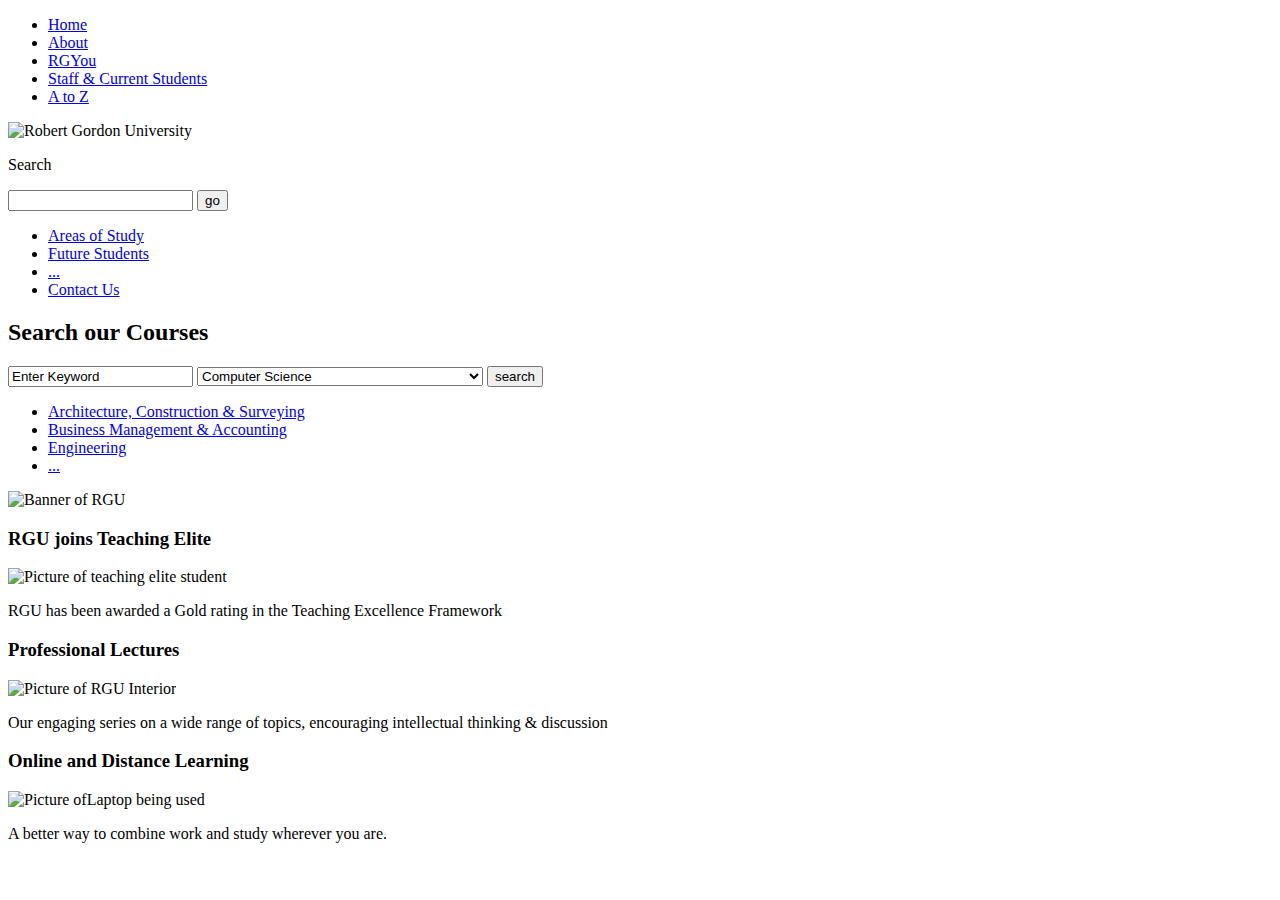
==== index.html @ 9d02fbdc "Hello" ====
<!DOCTYPE html>
<html lang="en">
<head>
    <meta charset="UTF-8">
    <title>RGU Homepage</title>
</head>
<body>

    <header>

            <div id="quicklinks">
                <ul>
                    <li><a href="#">Home</a> </li>
                    <li><a href="#">About</a> </li>
                    <li><a href="#">RGYou</a> </li>
                    <li><a href="#">Staff & Current Students</a> </li>
                    <li><a href="#">A to Z</a> </li>

                </ul>
            </div>

            <img id="rgu_logo" src="RGU_logo.jpg" alt="Robert Gordon University">

            <div id="searchbox">
                    <form>
                        <p>Search</p>
                        <input type ="text" name="Searchfield">
                        <input type ="submit" value ="go">
                    </form>
            </div>

            <nav>
                <ul>
                    <li><a href="#">Areas of Study</a> </li>
                    <li><a href="#">Future Students</a> </li>
                    <li><a href="#">...</a> </li>
                    <li><a href="#">Contact Us</a> </li>
                </ul>
            </nav>
    </header>

        <main>
            <!--Section 1 -->
            <section>
                <h2> Search our Courses</h2>


            <form>
                <input type ="text" name ="keyboardbox" value="Enter Keyword">
                <select>
                    <option value ="compsci">Computer Science</option>
                    <option value ="compsci">Digital Media</option>
                    <option value ="compsci">Computer Network Management and Design</option>
                    <option value ="compsci">Other</option>
                </select>
                <input type="submit" value = search>
            </form>
            <ul>
                <li><a href="#">Architecture, Construction & Surveying</a> </li>
                <li><a href="#">Business Management & Accounting</a> </li>
                <li><a href="#">Engineering</a> </li>
                <li><a href="#">...</a> </li>
            </ul>

            </section>
            <!--Section 2 -->
            <section>
                <img src="banner.jpg" alt ="Banner of RGU">
            </section>
            <!--Section 3 -->
            <section>
                <!--Article 1 -->
                <article>
                    <h3>RGU joins Teaching Elite</h3>
                    <img src="teaching.jpg" alt ="Picture of teaching elite student">
                    <p>RGU has been awarded a Gold rating in the Teaching Excellence Framework</p>
                </article>

                <!--Article 2 -->
                <article>
                    <h3>Professional Lectures</h3>
                    <img src="Professional_Lectures.jpg" alt ="Picture of RGU Interior">
                    <p>Our engaging series on a wide range of topics, encouraging intellectual thinking & discussion</p>
                </article>

                <!--Article 3 -->
                <article>
                    <h3>Online and Distance Learning</h3>
                    <img src="Distance_Learning.jpg" alt ="Picture ofLaptop being used">
                    <p>A better way to combine work and study wherever you are.</p>
                </article>

            </section>

        </main>

    <footer>

    </footer>

</body>
</html>
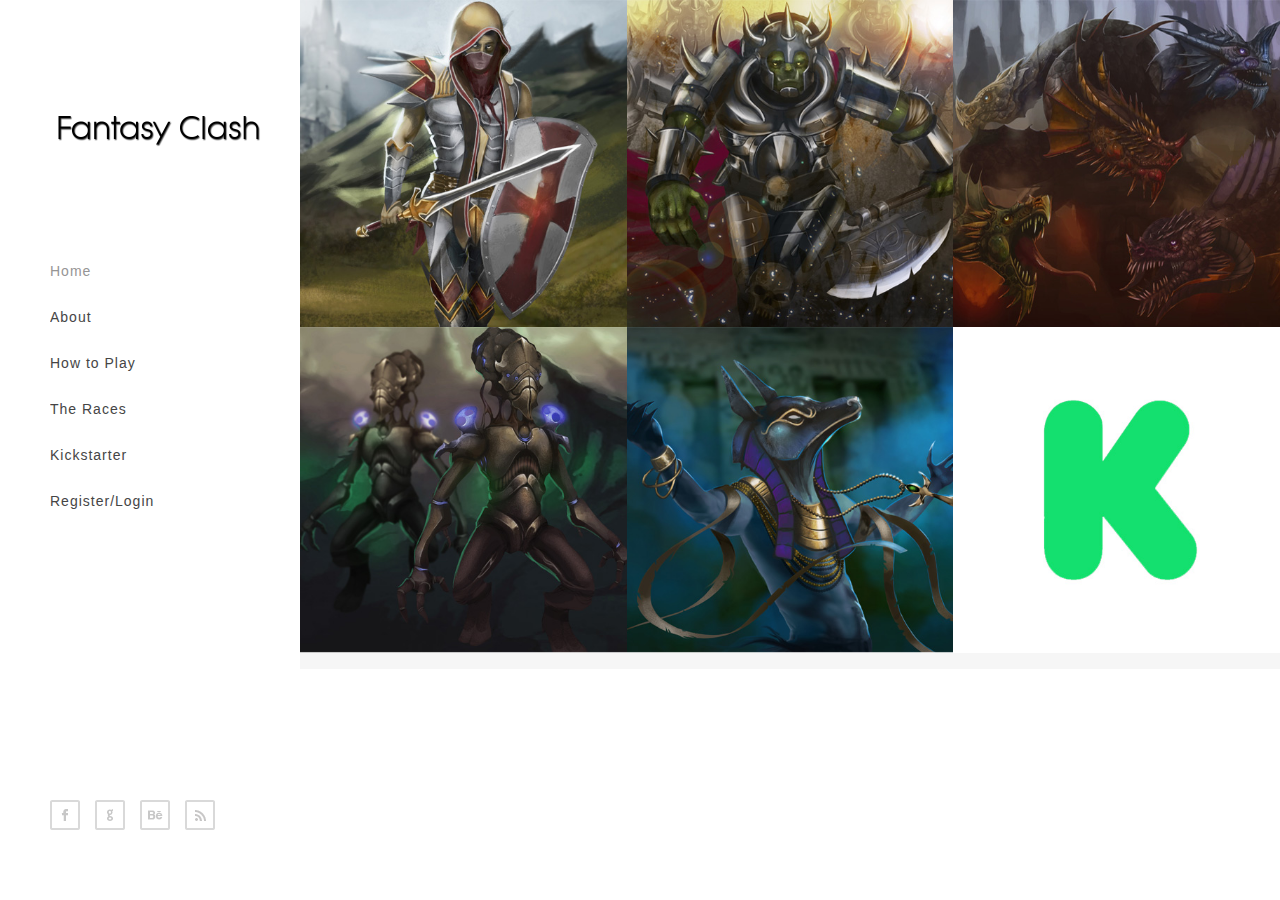
==== commit 8efd6bd2: "Add files via upload" ====
--- a/index.html
+++ b/index.html
@@ -1,102 +1,147 @@
-<!DOCTYPE html>
-<html lang="en">
-<head>
-    <meta charset="UTF-8">
-    <title>RGU Homepage</title>
-</head>
-<body>
-
-    <header>
-
-            <div id="quicklinks">
-                <ul>
-                    <li><a href="#">Home</a> </li>
-                    <li><a href="#">About</a> </li>
-                    <li><a href="#">RGYou</a> </li>
-                    <li><a href="#">Staff & Current Students</a> </li>
-                    <li><a href="#">A to Z</a> </li>
-
-                </ul>
-            </div>
-
-            <img id="rgu_logo" src="RGU_logo.jpg" alt="Robert Gordon University">
-
-            <div id="searchbox">
-                    <form>
-                        <p>Search</p>
-                        <input type ="text" name="Searchfield">
-                        <input type ="submit" value ="go">
-                    </form>
-            </div>
-
-            <nav>
-                <ul>
-                    <li><a href="#">Areas of Study</a> </li>
-                    <li><a href="#">Future Students</a> </li>
-                    <li><a href="#">...</a> </li>
-                    <li><a href="#">Contact Us</a> </li>
-                </ul>
-            </nav>
-    </header>
-
-        <main>
-            <!--Section 1 -->
-            <section>
-                <h2> Search our Courses</h2>
-
-
-            <form>
-                <input type ="text" name ="keyboardbox" value="Enter Keyword">
-                <select>
-                    <option value ="compsci">Computer Science</option>
-                    <option value ="compsci">Digital Media</option>
-                    <option value ="compsci">Computer Network Management and Design</option>
-                    <option value ="compsci">Other</option>
-                </select>
-                <input type="submit" value = search>
-            </form>
-            <ul>
-                <li><a href="#">Architecture, Construction & Surveying</a> </li>
-                <li><a href="#">Business Management & Accounting</a> </li>
-                <li><a href="#">Engineering</a> </li>
-                <li><a href="#">...</a> </li>
-            </ul>
-
-            </section>
-            <!--Section 2 -->
-            <section>
-                <img src="banner.jpg" alt ="Banner of RGU">
-            </section>
-            <!--Section 3 -->
-            <section>
-                <!--Article 1 -->
-                <article>
-                    <h3>RGU joins Teaching Elite</h3>
-                    <img src="teaching.jpg" alt ="Picture of teaching elite student">
-                    <p>RGU has been awarded a Gold rating in the Teaching Excellence Framework</p>
-                </article>
-
-                <!--Article 2 -->
-                <article>
-                    <h3>Professional Lectures</h3>
-                    <img src="Professional_Lectures.jpg" alt ="Picture of RGU Interior">
-                    <p>Our engaging series on a wide range of topics, encouraging intellectual thinking & discussion</p>
-                </article>
-
-                <!--Article 3 -->
-                <article>
-                    <h3>Online and Distance Learning</h3>
-                    <img src="Distance_Learning.jpg" alt ="Picture ofLaptop being used">
-                    <p>A better way to combine work and study wherever you are.</p>
-                </article>
-
-            </section>
-
-        </main>
-
-    <footer>
-
-    </footer>
-
-</body>
+<!DOCTYPE html>
+<html lang="en">
+<head>
+	<title>Fantasy Clash</title>
+	<meta charset="utf-8">
+	<meta name="viewport" content="width=device-width, initial-scale=1.0, minimum-scale=1.0" />
+	<link rel="stylesheet" type="text/css" href="css/reset.css">
+	<link rel="stylesheet" type="text/css" href="css/main.css">
+    <script type="text/javascript" src="js/jquery.js"></script>
+    <script type="text/javascript" src="js/main.js"></script>
+</head>
+<body>
+
+	<header>
+		<div class="logo">
+			<a href="index.html"><img src="img/logo1.png" title="Fantasy Clash" alt="Fantasy Clash"/></a>
+		</div><!-- end logo -->
+
+		<div id="menu_icon"></div>
+		<nav>
+			<ul>
+				<li><a href="index.html" class="selected">Home</a></li>
+				<li><a href="#">About</a></li>
+				<li><a href="#">How to Play</a></li>
+				<li><a href="#">The Races</a></li>
+				<li><a href="#">Kickstarter</a></li>
+                <li><a href="#">Register/Login</a></li>
+			</ul>
+		</nav><!-- end navigation menu -->
+
+		<div class="footer clearfix">
+			<ul class="social clearfix">
+				<li><a href="#" class="fb" data-title="Facebook"></a></li>
+				<li><a href="#" class="google" data-title="Google +"></a></li>
+				<li><a href="#" class="behance" data-title="Behance"></a></li>
+				<!--<li><a href="#" class="twitter" data-title="Twitter"></a></li>
+				<li><a href="#" class="dribble" data-title="Dribble"></a></li>-->
+				<li><a href="#" class="rss" data-title="RSS"></a></li>
+			</ul><!-- end social -->
+
+			
+		</div ><!-- end footer -->
+	</header><!-- end header -->
+
+	<section class="main clearfix">
+		<div class="work">
+			<a href="inner.html">
+				<img src="img/templars.jpg" class="media" alt=""/>
+				<div class="caption">
+					<div class="work_title">
+						<h1>The Humans</h1>
+					</div>
+				</div>
+			</a>
+		</div>
+
+		<div class="work">
+			<a href="#">
+				<img src="img/heavies.jpg" class="media" alt=""/>
+				<div class="caption">
+					<div class="work_title">
+						<h1>The Orcs</h1>
+					</div>
+				</div>
+			</a>
+		</div>
+
+		<div class="work">
+			<a href="#">
+				<img src="img/dragons.jpg" class="media" alt=""/>
+				<div class="caption">
+					<div class="work_title">
+						<h1>The Dragons</h1>
+					</div>
+				</div>
+			</a>
+		</div>
+
+		<div class="work">
+			<a href="#">
+				<img src="img/ailens.jpg" class="media" alt=""/>
+				<div class="caption">
+					<div class="work_title">
+						<h1>The Ailens</h1>
+					</div>
+				</div>
+			</a>
+		</div>
+
+		<div class="work">
+			<a href="#">
+				<img src="img/priest.jpg" class="media" alt=""/>
+				<div class="caption">
+					<div class="work_title">
+						<h1>The Aegyptus</h1>
+					</div>
+				</div>
+			</a>
+		</div>
+
+		<div class="work">
+			<a href="#">
+				<img src="img/kickstarter.jpg" class="media" alt=""/>
+				<div class="caption">
+					<div class="work_title">
+						<h1>Our Kickstarter</h1>
+					</div>
+				</div>
+			</a>
+		</div>
+
+		<div class="work">
+			<a href="inner.html">
+				<img src="img/wor2.jpg" class="media" alt=""/>
+				<div class="caption">
+					<div class="work_title">
+						<h1>culpa qui officia deserunt mollit</h1>
+					</div>
+				</div>
+			</a>
+		</div>
+
+		<div class="work">
+			<a href="inner.html">
+				<img src="img/work.jpg" class="media" alt=""/>
+				<div class="caption">
+					<div class="work_title">
+						<h1>culpa qui officia deserunt mollit</h1>
+					</div>
+				</div>
+			</a>
+		</div>
+
+		<div class="work">
+			<a href="inner.html">
+				<img src="img/work.jpg" class="media" alt=""/>
+				<div class="caption">
+					<div class="work_title">
+						<h1>culpa qui officia deserunt mollit</h1>
+					</div>
+				</div>
+			</a>
+		</div>
+	</section><!-- end main -->
+	
+</body>
 </html>--- a/css/main.css
+++ b/css/main.css
@@ -0,0 +1,589 @@
+   
+    
+    - Fonts
+    - General CSS
+    - Header
+    - Home/portfolio 
+    - Inner page 
+    - Map/Contact page  
+    - Tooltip 
+    - Responsive code
+  
+    
+*/
+
+
+
+/*  Fonts  */
+@font-face {
+    font-family: 'raleway-regular';
+    src: url('../fonts/raleway-regular.eot');
+    src: url('../fonts/raleway-regular.eot?#iefix') format('embedded-opentype'),
+         url('../fonts/raleway-regular.woff') format('woff'),
+         url('../fonts/raleway-regular.ttf') format('truetype'),
+         url('../fonts/raleway-regular.svg#ralewayregular') format('svg');
+    font-weight: normal;
+    font-style: normal;
+
+}
+
+
+@font-face {
+    font-family: 'raleway-bold';
+    src: url('../fonts/raleway-bold.eot');
+    src: url('../fonts/raleway-bold.eot?#iefix') format('embedded-opentype'),
+         url('../fonts/raleway-bold.woff') format('woff'),
+         url('../fonts/raleway-bold.ttf') format('truetype'),
+         url('../fonts/raleway-bold.svg#ralewaybold') format('svg');
+    font-weight: normal;
+    font-style: normal;
+
+}
+
+
+@font-face {
+    font-family: 'raleway-semibold';
+    src: url('../fonts/raleway-semibold.eot');
+    src: url('../fonts/raleway-semibold.eot?#iefix') format('embedded-opentype'),
+         url('../fonts/raleway-semibold.woff') format('woff'),
+         url('../fonts/raleway-semibold.ttf') format('truetype'),
+         url('../fonts/raleway-semibold.svg#ralewaysemibold') format('svg');
+    font-weight: normal;
+    font-style: normal;
+
+}
+
+
+
+/*  General CSS*/
+body{
+    background: #fff;
+}
+
+.wrapper{
+    width: 92.72727272727273%;
+    margin: 0 auto;
+}
+
+header ul.social li a,
+.main .work a .caption,
+header nav ul li a{
+    transition:all .1s linear;
+    -webkit-transition:all .1s linear;
+    -moz-transition:all .1s linear;
+    -o-transition:all .1s linear;
+}
+
+h1, h2, h3, h4, h5 ,h6{
+    color: #4b4848;
+    font-family: "raleway-regular", arial;
+    letter-spacing: 1px;
+}
+
+h1              { font-size: 2em; margin: .67em 0 }
+h2              { font-size: 1.5em; margin: .75em 0 }
+h3              { font-size: 1.17em; margin: .83em 0 }
+h5              { font-size: .83em; margin: 1.5em 0 }
+h6              { font-size: .75em; margin: 1.67em 0 }
+h1, h2, h3, h4,
+h5, h6          { font-weight: bolder }
+
+.clearfix:before,  
+.clearfix:after {  
+    content: " ";  
+    display: table;  
+}  
+.clearfix:after {  
+    clear: both;  
+}  
+ 
+.clearfix {  
+    *zoom: 1;  
+}
+
+
+
+
+
+
+
+/*  Header  */
+@media (min-width:1099px){
+    header{
+        display: block;
+        position: fixed;
+        top: 0;
+        left: 0;
+        width: 250px;
+        min-height: 100%;
+        padding: 0 0 0 50px;
+        background: #ffffff; 
+        float: left;
+        overflow: hidden;
+        z-index: 9999;
+    }
+
+    header .logo{
+        margin-top: 100px;
+    }
+
+    header nav ul{
+        display: block;
+        overflow: hidden;
+        margin-top: 100px;
+        list-style: none;
+    }
+
+    header nav ul li{
+        display: block;
+        margin-bottom: 30px;
+    }
+
+    header nav ul li a{
+        color: #454545;
+        font-family: "raleway-regular", arial;
+        font-size: 14px;
+        text-decoration: none;
+        letter-spacing: 1px;
+    }
+
+    header nav ul li a:hover,
+    header nav ul li a.selected{
+        color: #969595;
+    }
+
+    header .footer{
+        position: absolute;
+        bottom: 50px;
+    }
+
+    header ul.social{
+        list-style: none;
+        margin-bottom: 5px;
+    }
+
+    header ul.social li{
+        display: block;
+        float: left;
+        position: relative;
+        margin: 0 15px 15px 0;
+    }
+
+
+    header ul.social li a{
+        display: block;
+        width: 30px;
+        height: 30px;
+        background: url('../img/sm.png') no-repeat;
+        background-position: 0 0;
+    }
+
+
+    header ul.social li a:hover{
+        background: url('../img/sm_hover.png') no-repeat;
+    }
+
+
+
+    header ul.social li a.fb,
+    header ul.social li a.fb:hover{
+        background-position: 0 0;
+    }
+
+
+    header ul.social li a.google,
+    header ul.social li a.google:hover{
+        background-position: -31px 0;
+    }
+
+    header ul.social li a.behance,
+    header ul.social li a.behance:hover{
+        background-position: -62px 0;
+    }
+
+    header ul.social li a.twitter,
+    header ul.social li a.twitter:hover{
+        background-position: -93px 0;
+    }
+
+    header ul.social li a.dribble,
+    header ul.social li a.dribble:hover{
+        background-position: -124px 0;
+    }
+
+    header ul.social li a.rss,
+    header ul.social li a.rss:hover{
+        background-position: -155px 0;
+    }
+
+    header .rights p{
+        color: #454545;
+        font-family: "raleway-regular", arial;
+        font-size: 11px;
+        letter-spacing: 1px;
+        line-height: 18px;
+    }
+
+    header .rights a{
+        font-family: "raleway-bold", arial;
+        font-weight: bold;
+        text-decoration: none;
+    }
+    #menu_icon,
+    .close_menu{
+        display: none;
+    }
+
+}
+
+#menu_icon,
+.close_menu{
+    float: right;
+    margin-right: 40px;
+    width: 40px;
+    height: 40px;
+    cursor: pointer;
+    background: url('../img/men_icons.png') no-repeat;
+}
+
+#menu_icon{    
+    background-position: 0 0;
+}
+.close_menu{
+    background-position: -41px 0!important;
+}
+
+
+
+
+
+
+/*  Main  */
+.main{
+    width: 100%;
+    height: 100%;
+    padding-left: 300px;
+    -moz-box-sizing: border-box;
+    -webkit-box-sizing: border-box;
+    box-sizing: border-box;
+    position: relative;
+    z-index: 55;
+    background: #f6f6f6;
+    clear: both;
+}
+
+
+
+
+
+
+
+/*  Home/portfolio  */
+.main .work{
+    display: block;
+    width: 33.33333333333333%;
+    height: auto;
+    float: left;
+    position: relative;
+    overflow: hidden;
+}
+
+.main .work .media{
+    width: 100%;
+    vertical-align: middle;
+}
+
+.main .work .caption{
+    position: absolute;
+    display: block;
+    width: 100%;
+    height: 100%;
+    top: 0; 
+    left: 0;
+    background: #ffffff;
+    opacity: 0;
+}
+
+
+.main .work a:hover .caption{
+    opacity: 1;
+}
+
+
+.work .caption .work_title{
+    display: block;
+    width: 100%;
+    position: absolute;
+    text-align: center;
+    top: 50%;
+    margin-top: -40px;
+}
+
+.main .work .caption h1{
+    position: relative;
+    display: inline-block;
+    max-width: 90%;
+    padding: 20px 0;
+    z-index: 77;
+    color: #454545;
+    font-family: "raleway-regular", arial;
+    font-size: 16px;
+    letter-spacing: .5px;
+    border-bottom: 1px solid #bfbbbb;
+    border-top: 1px solid #bfbbbb;
+}
+
+
+
+
+
+
+
+/*  Inner Page  */
+.top{
+    width: 100%;
+    height: 350px;
+    overflow: hidden;
+    display: block;
+    position: relative;
+    background: url('../img/hal.jpg') no-repeat;
+    background-size: cover;
+    -webkit-background-size: cover;
+    -moz-background-size: cover;
+    -o-background-size: cover;
+    background-position: 50% 50%;
+}
+
+.work_nav{
+    display: block;
+    width: 100%;
+}
+
+.work_nav .btn{
+    float: right;
+}
+
+.work_nav ul{
+    list-style: none;
+}
+
+.work_nav ul li{
+    display: block;
+    float: left;
+    margin: 0 0 1px 1px;
+    position: relative;
+}
+
+.work_nav a{
+    display: block;
+    width: 40px;
+    height: 40px;
+    background: url('../img/p_navigation.png') no-repeat;
+    background-position: 0 0;
+}
+
+.work_nav a.previous{
+    background-position: 0 0;
+}
+
+.work_nav a.grid{
+    background-position: -41px 0;
+}
+
+.work_nav a.next{
+    background-position: -82px 0;
+}
+
+.top .title{
+    display: block;
+    width: 100%;color: #4b4848;
+    font-family: "raleway-bold", arial;
+    font-size: 26px;
+    font-weight: bold;
+    background: rgba(255, 255, 255, .7);
+    padding: 20px;
+    text-transform: uppercase;
+    line-height: 30px;
+    margin: 0!important;
+    overflow: hidden;
+
+    -webkit-box-sizing: border-box;
+    -moz-box-sizing: border-box;
+    -ms-box-sizing: border-box;
+    box-sizing: border-box;
+
+}
+
+.content_header{
+    position: absolute;
+    bottom: 0;
+    margin: 0 auto;
+    left: 50%;
+    margin-left: -46.36363636363637%;
+}
+
+.content{
+    color: #4b4848;
+    font-family: "raleway-regular", arial;
+    font-size: 15px;
+    line-height: 22px;
+    padding: 60px 30px;
+    background: #fff;
+
+    -webkit-box-sizing: border-box;
+    -moz-box-sizing: border-box;
+    -ms-box-sizing: border-box;
+    box-sizing: border-box;
+}
+
+.content p{
+    color: #4b4848;
+    font-family: "raleway-regular", arial;
+    font-size: 15px;
+    line-height: 24px;
+    margin-bottom: 60px;
+}
+
+.content h1,
+.content h2,
+.content h3,
+.content h4,
+.content h5,
+.content h6{
+    color: #4b4848;
+    font-family: "raleway-semibold", arial;
+    font-weight: bold;
+    line-height: 28px;
+    margin-bottom: 30px;
+
+}
+
+
+
+
+
+
+
+
+
+
+
+
+
+
+/*  Tooltip  */
+.tooltip{
+    display: block;
+    padding: 7px 10px;
+    background: #454545;
+    color: #fff;
+    font-family: "raleway-regular", arial;
+    font-size: 12px;
+    position: absolute;
+    white-space: nowrap;
+    z-index: 999;
+    opacity: 0;
+    text-align: center;
+    letter-spacing: .5px;
+
+}
+
+.tooltip:after{
+    content: '';
+    width: 0px;
+    height: 0px;
+    border-style: solid;
+    border-width: 3px 3px 0 3px;
+    border-color: #454545 transparent transparent transparent;
+    display: block;
+    text-align: center;
+    position: absolute;
+    bottom: -3px;
+    left: 50%;
+    margin-left: -3px;
+}
+
+
+
+
+
+
+
+/*  Responsive code  */
+@media (max-width:1099px){
+
+    header{
+        display: block;
+        width: 100%;
+        min-height: 100px;
+        padding: 0;
+        position: relative;
+    }
+    header .logo{
+        margin: 40px 0 0 30px;
+        float: left;
+    }
+    header .footer{
+        display: none;
+    }
+    header #menu_icon,
+    header .close_menu{
+        float: right;
+        margin: 30px 30px 0 0;
+    }
+    
+    header nav{
+        width: 100%;
+        position: absolute;
+        top: 100px;
+        left: 0;
+        z-index: 9999;
+    }
+
+    header nav ul{
+        list-style: none;
+        display: none;
+        position: relative;
+    }
+    header nav ul li a{
+        display: block;
+        width: 100%;
+        padding: 30px 0;
+        text-align: center;
+        color: #454545;
+        font-family: "raleway-regular", arial;
+        font-size: 14px;
+        text-decoration: none;
+        border-top: 1px solid #f7f5f5;
+        background: #fff;
+    }
+    header nav ul li a:active{
+        background: #f7f5f5;
+    }
+    #menu_icon,
+    .close_menu,
+    .show_menu{
+        display: block;
+    }
+    .show_menu{
+        display: block;
+    }
+
+    .main .work{
+        width: 50%;
+    }
+    .main{
+        width: 100%;
+        position: relative;
+        padding-left: 0;
+    }
+    #map{
+        margin: 0!important;
+    }
+}
+
+@media (max-width:550px){
+     .main .work{
+        width: 100%;
+    }
+}